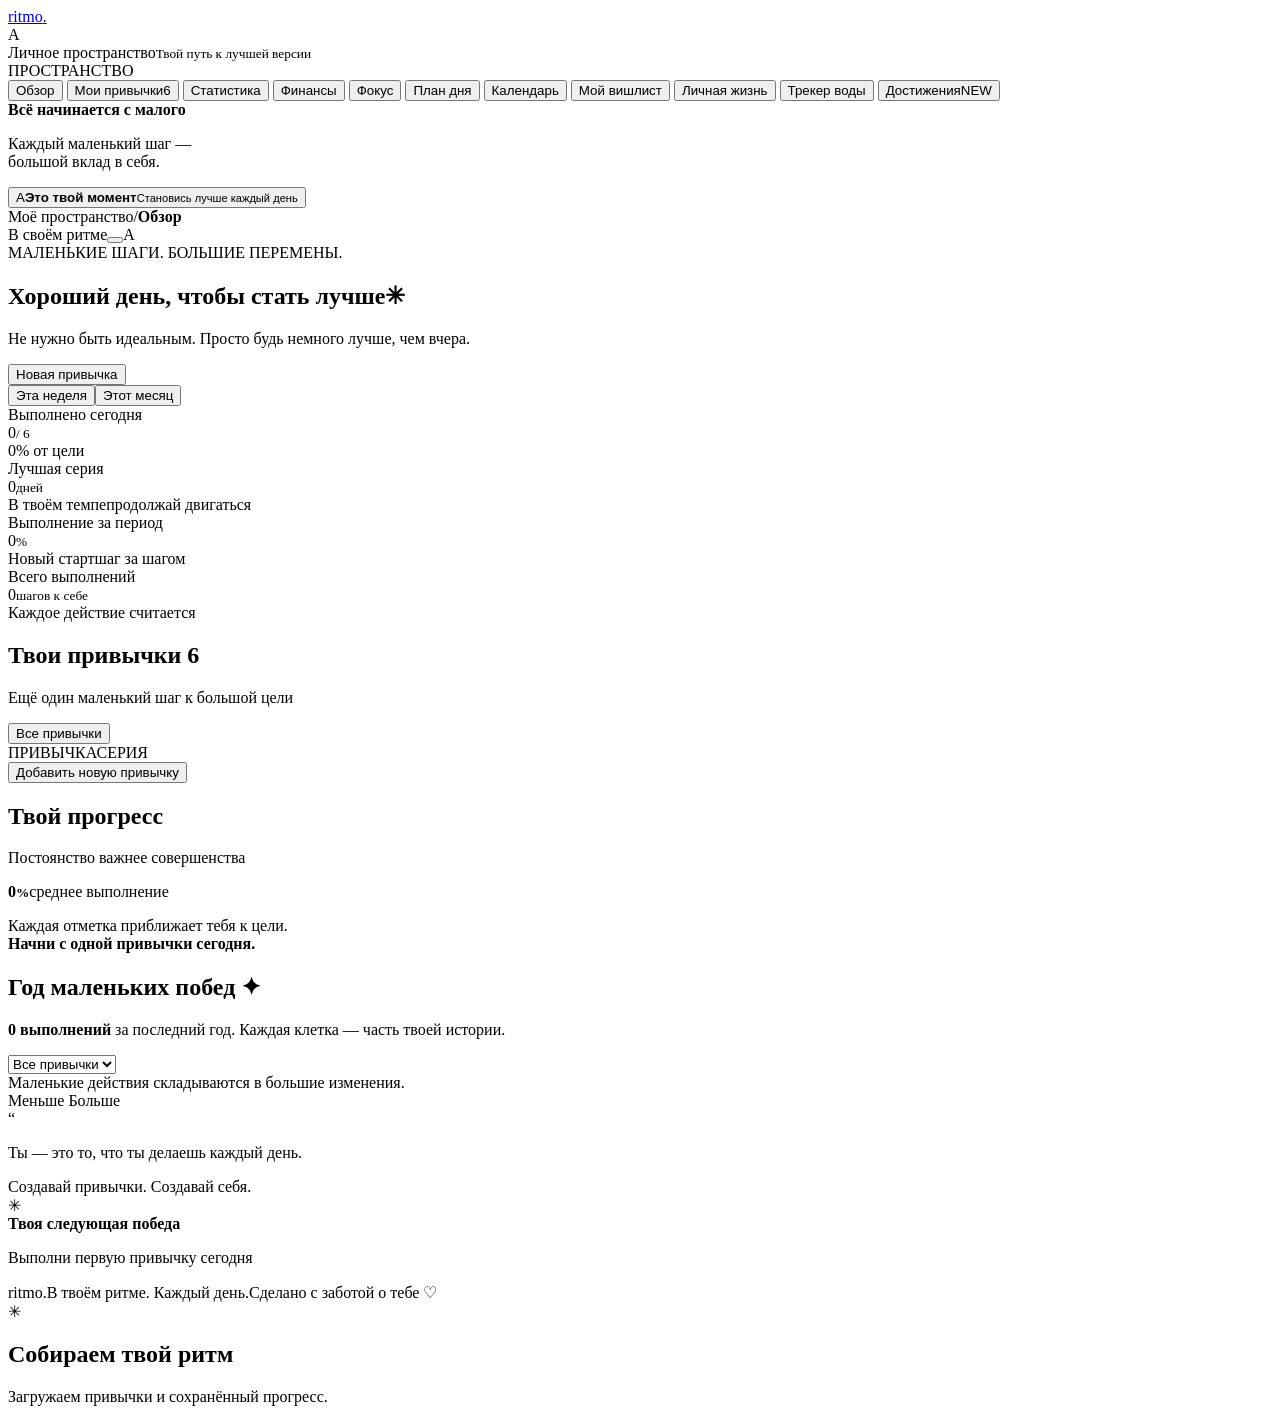
==== frontend/templates/index.html @ eef2b024 "refactor: separate API, persistence, services and frontend layers" ====
<!DOCTYPE html>
<html lang="ru">
<head>
  <meta charset="UTF-8">
  <meta name="viewport" content="width=device-width, initial-scale=1.0">
  <meta name="theme-color" content="#f7f8fc">
  <meta name="description" content="Ritmo — маленькие привычки, большие перемены. Ваш личный трекер привычек и прогресса.">
  <title>Ritmo — твой ритм, твой прогресс</title>
  <link rel="preconnect" href="https://fonts.googleapis.com">
  <link rel="preconnect" href="https://fonts.gstatic.com" crossorigin>
  <link href="https://fonts.googleapis.com/css2?family=Manrope:wght@400;500;600;700;800&display=swap" rel="stylesheet">
  <link rel="stylesheet" href="styles.css">
  <link rel="stylesheet" href="account.css">
  <link rel="stylesheet" href="achievements.css">
  <link rel="stylesheet" href="water.css">
  <link rel="stylesheet" href="finance.css">
  <link rel="stylesheet" href="organizer.css">
  <link rel="stylesheet" href="relationships.css">
  <link rel="stylesheet" href="day-tasks.css">
  <link rel="stylesheet" href="wishlist.css">
  <link rel="stylesheet" href="focus.css">
  <script src="metrics.js" defer></script>
  <script src="storage.js" defer></script>
  <script src="emoji-catalog.js" defer></script>
  <script src="achievements.js" defer></script>
  <script src="finance-math.js" defer></script>
  <script src="schedule.js" defer></script>
  <script src="planner-math.js" defer></script>
  <script src="app.js" defer></script>
  <script src="water.js" defer></script>
  <script src="finance.js" defer></script>
  <script src="money-organizer.js" defer></script>
  <script src="planner.js" defer></script>
  <script src="day-tasks.js" defer></script>
  <script src="calendar.js" defer></script>
  <script src="relationships.js" defer></script>
  <script src="wishlist.js" defer></script>
  <script src="focus-math.js" defer></script>
  <script src="focus-sound.js" defer></script>
  <script src="focus.js" defer></script>
  <script src="account.js" defer></script>
</head>
<body>
  <div class="app-shell">
    <aside class="sidebar">
      <a class="brand" href="#dashboard" aria-label="Ritmo, главная"><span class="brand-mark"><i></i><i></i><i></i></span>ritmo<span class="brand-dot">.</span></a>
      <div class="workspace"><span class="workspace-avatar">А</span><div>Личное пространство<small>Твой путь к лучшей версии</small></div><span data-icon="chevrons" class="workspace-chevron"></span></div>
      <div class="nav-caption">ПРОСТРАНСТВО</div>
      <nav aria-label="Основная навигация">
        <button class="nav-item active" data-view="dashboard"><span data-icon="dashboard"></span>Обзор<span class="active-dot"></span></button>
        <button class="nav-item" data-view="habits"><span data-icon="layers"></span>Мои привычки<span class="nav-count" id="habit-count">6</span></button>
        <button class="nav-item" data-view="analytics"><span data-icon="chart"></span>Статистика</button>
        <button class="nav-item" data-view="finance"><span data-icon="wallet"></span>Финансы</button>
        <button class="nav-item" data-view="focus"><span data-icon="target"></span>Фокус</button>
        <button class="nav-item" data-view="tasks"><span data-icon="check-circle"></span>План дня</button>
        <button class="nav-item" data-view="calendar"><span data-icon="calendar"></span>Календарь</button>
        <button class="nav-item" data-view="wishlist"><span data-icon="sparkles"></span>Мой вишлист</button>
        <button class="nav-item" data-view="relationships"><span data-icon="heart"></span>Личная жизнь</button>
        <button class="nav-item" data-view="water"><span data-water-icon="drop"></span>Трекер воды</button>
        <button class="nav-item" data-view="achievements"><span data-icon="award"></span>Достижения<span class="tiny-new">NEW</span></button>
      </nav>
      <div class="sidebar-bottom"><div class="growth-card"><span class="growth-icon" data-icon="sprout"></span><strong>Всё начинается с малого</strong><p>Каждый маленький шаг —<br>большой вклад в себя.</p><div class="growth-line"><span></span><span></span><span></span><span></span><span></span><span></span><span></span></div></div><button class="profile" id="profile-button"><span class="profile-avatar">А</span><span><strong>Это твой момент</strong><small>Становись лучше каждый день</small></span><span data-icon="sparkles"></span></button></div>
    </aside>
    <div class="main-shell">
      <header class="topbar"><div class="breadcrumb">Моё пространство<span>/</span><strong id="breadcrumb-current">Обзор</strong></div><div class="topbar-right"><span class="live-label"><i></i>В своём ритме</span><button class="icon-button" id="notification-button" aria-label="Подсказка дня"><span data-icon="bell"></span><i class="notification-dot"></i></button><span class="top-avatar">А</span></div></header>
      <main>
        <section class="page-heading"><div><div class="eyebrow"><span class="mini-line"></span>МАЛЕНЬКИЕ ШАГИ. БОЛЬШИЕ ПЕРЕМЕНЫ.</div><h1 id="page-title">Хороший день, чтобы стать лучше<span class="heading-spark">✳</span></h1><p id="page-subtitle">Не нужно быть идеальным. Просто будь немного лучше, чем вчера.</p></div><button class="button button-primary" id="add-habit"><span data-icon="plus"></span>Новая привычка</button></section>
        <div class="date-row"><div class="view-switch"><button class="selected" data-period="week">Эта неделя</button><button data-period="month">Этот месяц</button></div><div class="date-display"><span data-icon="calendar"></span><span id="current-date"></span></div></div>
        <div id="dashboard-view">
          <section class="stats-grid" aria-label="Краткая статистика">
            <article class="stat-card"><div class="stat-top"><span class="stat-label">Выполнено сегодня</span><span class="stat-icon purple" data-icon="check-circle"></span></div><div class="stat-value"><span id="today-done">0</span><small id="today-total">/ 6</small></div><div class="stat-footer"><span class="mini-progress"><i id="today-progress"></i></span><span id="today-percent">0% от цели</span></div></article>
            <article class="stat-card"><div class="stat-top"><span class="stat-label">Лучшая серия</span><span class="stat-icon orange" data-icon="flame"></span></div><div class="stat-value"><span id="best-streak">0</span><small>дней</small></div><div class="stat-footer"><span class="stat-tag orange-text">В твоём темпе</span><span>продолжай двигаться</span></div></article>
            <article class="stat-card"><div class="stat-top"><span class="stat-label">Выполнение за период</span><span class="stat-icon green" data-icon="trend"></span></div><div class="stat-value"><span id="period-percent">0</span><small>%</small></div><div class="stat-footer"><span class="stat-tag green-text" id="period-trend">Новый старт</span><span>шаг за шагом</span></div></article>
            <article class="stat-card"><div class="stat-top"><span class="stat-label">Всего выполнений</span><span class="stat-icon blue" data-icon="sparkles"></span></div><div class="stat-value"><span id="total-done">0</span><small>шагов к себе</small></div><div class="stat-footer"><span class="stacked-dots"><i></i><i></i><i></i></span><span>Каждое действие считается</span></div></article>
          </section>
          <section class="middle-grid">
            <article class="card habits-card"><div class="section-header"><div><h2>Твои привычки <span class="soft-badge" id="habits-badge">6</span></h2><p>Ещё один маленький шаг к большой цели</p></div><button class="text-button" id="all-habits">Все привычки<span data-icon="arrow-up-right"></span></button></div><div class="habit-table-heading"><span>ПРИВЫЧКА</span><span id="week-days-label"></span><span>СЕРИЯ</span></div><div id="habit-list"></div><button class="add-inline" id="add-inline"><span data-icon="plus"></span>Добавить новую привычку</button></article>
            <article class="card chart-card"><div class="section-header"><div><h2>Твой прогресс</h2><p>Постоянство важнее совершенства</p></div><span class="chart-icon" data-icon="chart"></span></div><div class="chart-summary"><strong id="chart-average">0<small>%</small></strong><span><i></i>среднее выполнение</span></div><div class="chart-container" id="progress-chart"></div><div class="chart-note"><span data-icon="sparkles"></span><p id="chart-note">Каждая отметка приближает тебя к цели.<br><strong>Начни с одной привычки сегодня.</strong></p></div></article>
          </section>
          <section class="card activity-card"><div class="section-header"><div><h2>Год маленьких побед <span class="activity-emoji">✦</span></h2><p><strong id="year-total">0 выполнений</strong> за последний год. Каждая клетка — часть твоей истории.</p></div><div class="activity-controls"><select id="activity-habit" aria-label="Привычка для карты активности"><option value="all">Все привычки</option></select><span class="year-badge" id="activity-year"></span></div></div><div class="heatmap-scroll"><div id="heatmap"></div></div><div class="activity-footer"><span><span class="activity-dot"></span>Маленькие действия складываются в большие изменения.</span><div class="heat-legend">Меньше <i></i><i></i><i></i><i></i><i></i> Больше</div></div></section>
          <section class="bottom-grid"><article class="quote-card"><div class="quote-symbol">“</div><div><p>Ты — это то, что ты делаешь каждый день.</p><span>Создавай привычки. Создавай себя.</span></div><span class="quote-art">✳</span></article><article class="next-card"><div class="next-icon" data-icon="target"></div><div><strong id="next-title">Твоя следующая победа</strong><p id="next-description">Выполни первую привычку сегодня</p></div><span data-icon="arrow-right"></span></article></section>
        </div>
        <section id="focus-view" hidden></section>
        <section id="wishlist-view" hidden></section>
        <section id="tasks-view" hidden></section>
        <section id="relationships-view" hidden></section>
        <section id="achievements-view" class="achievements-grid" hidden></section>

        <section id="water-view" class="water-view" hidden>
          <div class="water-section-head"><div><h2>Вода — тоже забота о себе</h2><p id="water-profile-summary">Стакан в Ritmo — 250 мл</p></div><button class="water-edit-profile" id="water-edit-profile" hidden>Изменить цель ↗</button></div>
          <div class="water-layout">
            <div class="water-left">
              <article class="card water-onboarding" id="water-onboarding"><span class="water-onboarding-symbol" data-water-icon="drop"></span><h2>Глоток за глотком.<br>В твоём ритме.</h2><p>Настроим профиль, выберем удобную дневную цель и начнём отмечать воду. Твой прогресс оживёт в силуэте справа.</p><button class="button button-primary water-add" id="water-start">Настроить мой трекер →</button></article>
              <div id="water-tracker-content" hidden>
                <article class="card water-main-card"><div class="water-eyebrow"><span data-water-icon="drop"></span>ТВОИ СТАКАНЫ СЕГОДНЯ</div><div class="water-total-row"><strong id="water-total">0</strong><span>/ <span id="water-target">1 750</span> мл</span></div><div class="water-glass-caption"><strong id="water-glass-count">0</strong> из <span id="water-glass-goal">7</span> стаканов по 250 мл</div><div class="water-progress-caption"><span id="water-progress-label">0% дневной цели</span><span>Маленькие глотки, большой вклад</span></div><div class="water-progress-track"><i id="water-progress-bar"></i></div><div class="water-glasses" id="water-glasses"></div><p id="water-remaining" class="water-remaining"></p><div class="water-amounts" aria-label="Объём напитка"><button data-water-amount="100" aria-pressed="false">100 мл</button><button data-water-amount="250" class="selected" aria-pressed="true">250 мл</button><button data-water-amount="500" aria-pressed="false">500 мл</button></div><button class="button button-primary water-add" id="water-add"><span data-water-icon="plus"></span><span id="water-add-label">Добавить 250 мл</span></button><button class="water-retry" id="water-retry" hidden>Повторить сохранение предыдущего стакана</button></article>
                <article class="card water-entry-card"><div class="water-entry-heading"><h3>Сегодня в твоём стакане</h3><span><span id="water-entry-count">0</span> записей</span></div><div id="water-entry-list" class="water-entry-list"></div></article>
              </div>
            </div>
            <div class="water-right">
              <article class="water-stage"><span class="water-stage-kicker">ТВОЙ ДНЕВНОЙ РИТМ</span><strong class="water-stage-percent" id="body-progress">0%</strong><span class="water-stage-caption">от выбранной цели</span>
                <div class="human-visual" id="human-visual" role="img" aria-label="Прогресс дневной цели воды">
                  <svg class="human-svg" viewBox="0 0 260 460" aria-hidden="true">
                    <defs><linearGradient id="human-background" x1="0" y1="0" x2="1" y2="1"><stop offset="0" stop-color="#e6e9f4"/><stop offset="1" stop-color="#eee9f6"/></linearGradient><linearGradient id="body-water-gradient" x1="0" y1="0" x2="0" y2="1"><stop offset="0" stop-color="#b3d9ec"/><stop offset=".55" stop-color="#abbbe4"/><stop offset="1" stop-color="#b8a4dc"/></linearGradient><g id="human-shape"><circle cx="130" cy="54" r="29"/><path d="M112 84H148L151 103C172 104 185 118 190 138L211 229Q215 245 201 249Q189 251 185 237L164 173L163 255L177 398Q179 415 163 417Q148 420 145 404L130 310L115 404Q112 420 97 417Q81 415 83 398L97 255L96 173L75 237Q71 251 59 249Q45 245 49 229L70 138Q75 118 109 103Z"/></g><clipPath id="human-clip"><circle cx="130" cy="54" r="29"/><path d="M112 84H148L151 103C172 104 185 118 190 138L211 229Q215 245 201 249Q189 251 185 237L164 173L163 255L177 398Q179 415 163 417Q148 420 145 404L130 310L115 404Q112 420 97 417Q81 415 83 398L97 255L96 173L75 237Q71 251 59 249Q45 245 49 229L70 138Q75 118 109 103Z"/></clipPath></defs>
                    <ellipse cx="130" cy="437" rx="67" ry="8" fill="#beb4d9" opacity=".12"/>
                    <use href="#human-shape" fill="url(#human-background)" stroke="#d8d5e9" stroke-width="1"/>
                    <g clip-path="url(#human-clip)"><g id="human-water-level" class="human-water-level"><path class="human-wave back" d="M-260 8Q-195-10-130 8T0 8T130 8T260 8T390 8T520 8T650 8T780 8V520H-260Z" fill="#a7cbe9"/><path class="human-wave" d="M-260 14Q-195-4-130 14T0 14T130 14T260 14T390 14T520 14T650 14T780 14V520H-260Z" fill="url(#body-water-gradient)"/><g fill="white"><circle class="water-bubble" cx="113" cy="220" r="3"/><circle class="water-bubble" cx="149" cy="285" r="2.5"/><circle class="water-bubble" cx="123" cy="350" r="4"/></g></g></g>
                    <use href="#human-shape" fill="none" stroke="#ffffffb0" stroke-width="1.4"/>
                  </svg>
                </div>
                <span class="water-stage-message" id="water-body-message">Твой ритм заботы о себе</span><p class="water-stage-note">Силуэт показывает выполнение дневной цели, а не уровень воды в организме.</p>
              </article>
              <article class="card water-week-card"><div class="water-week-heading"><h3>Твой водный ритм</h3><span>Последние 7 дней · литры</span></div><div class="water-week" id="water-week"></div></article>
            </div>
          </div>
          <div class="water-benefits-head"><h2>Для чего организму вода</h2><a href="https://www.cdc.gov/healthy-weight-growth/water-healthy-drinks/index.html" target="_blank" rel="noopener noreferrer">По данным CDC ↗</a></div>
          <div class="water-benefits"><article class="card water-benefit"><span>☀️</span><h3>Комфортная температура</h3><p>Вода помогает организму поддерживать нормальную температуру.</p></article><article class="card water-benefit"><span>🌿</span><h3>Лёгкость движения</h3><p>Вода поддерживает смазку и амортизацию суставов.</p></article><article class="card water-benefit"><span>💧</span><h3>Естественный баланс</h3><p>Помогает выводить продукты обмена с мочой и потом.</p></article></div>
          <details class="water-source"><summary>Как выбрана дневная цель?</summary><p>Начальная цель — 7 стаканов по 250 мл, то есть 1 750 мл. <a href="https://www.nhs.uk/live-well/eat-well/food-guidelines-and-food-labels/water-drinks-nutrition/" target="_blank" rel="noopener noreferrer">NHS предлагает взрослым ориентир 6–8 стаканов жидкости в день</a>; объём стакана 250 мл выбран в Ritmo для удобства учёта. Считаются и другие напитки. Рост и вес сами по себе не позволяют определить точную индивидуальную норму. Цель можно изменить; в жару и при нагрузке потребности меняются. Если врач ограничил жидкость, следуй его рекомендациям.</p></details>
        </section>

        <section class="finance-view" id="finance-view" hidden>
          <div class="finance-sections" id="finance-sections" aria-label="Разделы финансов"><button class="selected" data-finance-section="overview">Обзор</button><button data-finance-section="planning">Планирование</button><button data-finance-section="savings">Копилки</button><button data-finance-section="debts">Долги</button></div>
          <div id="finance-overview-content">
            <div class="money-quick-actions"><div><strong>Запланируй движение денег</strong><span>Доходы и расходы появятся в календаре и прогнозе бюджета.</span></div><button class="button" data-new-plan="income">↙ Ожидаемый доход</button><button class="button" data-new-plan="expense">↗ Плановый расход</button></div>
          <div class="finance-toolbar"><div class="finance-period"><label for="finance-month">Период</label><input type="month" id="finance-month" aria-label="Месяц для анализа финансов"></div><div class="finance-toolbar-actions"><button class="finance-tool-button" id="finance-settings">Остаток и лимит</button><button class="finance-tool-button" id="finance-export">Экспорт ↗</button><button class="button button-primary finance-add" id="finance-add"><span data-icon="plus"></span>Добавить операцию</button></div></div>
          <div class="finance-stats">
            <article class="card finance-stat finance-balance-card" id="finance-balance-card"><div class="finance-stat-label">Доступно сейчас <span data-icon="wallet"></span></div><div class="finance-stat-value" id="finance-balance">0 ₽</div><div class="finance-stat-foot">На сегодня · по всей внесённой истории<span id="finance-reserved-caption" style="display:block;margin-top:5px"></span></div></article>
            <article class="card finance-stat"><div class="finance-stat-label">Доходы <span data-icon="trend"></span></div><div class="finance-stat-value finance-income-value" id="finance-income">0 ₽</div><div class="finance-stat-foot" id="finance-month-income-label"></div></article>
            <article class="card finance-stat"><div class="finance-stat-label">Расходы <span data-icon="layers"></span></div><div class="finance-stat-value finance-expense-value" id="finance-expenses">0 ₽</div><div class="finance-stat-foot" id="finance-month-expense-label"></div></article>
            <article class="card finance-stat"><div class="finance-stat-label">Итог месяца <span data-icon="chart"></span></div><div class="finance-stat-value" id="finance-net">0 ₽</div><div class="finance-stat-foot" id="finance-net-caption">Доходы минус расходы</div></article>
          </div>
          <div class="finance-setup-hint" id="finance-setup-hint"><span>Начни с денег, которые уже есть. Так баланс будет отражать реальную картину.</span><button id="finance-setup-button">Указать начальный остаток →</button></div>
          <div class="finance-insights" id="finance-insights"></div>
          <div class="finance-charts">
            <article class="card finance-chart-card"><div class="finance-card-heading"><div><h2>Как движутся твои деньги</h2><p id="finance-month-title"></p></div><span class="finance-chart-tag">Баланс по дням</span></div><div id="finance-chart"></div><p class="finance-chart-caption" id="finance-chart-caption"></p></article>
            <article class="card finance-distribution-card"><div class="finance-card-heading"><div><h2>Куда уходит больше всего</h2><p>Распределение расходов за месяц</p></div><span data-icon="target" style="color:#c2afcf"></span></div><div class="finance-donut" id="finance-donut"></div><div class="finance-category-legend" id="finance-category-legend"></div></article>
          </div>
          <div class="finance-bottom">
            <article class="card finance-history-card" id="finance-history-card"><div class="finance-card-heading"><div><h2>История операций <span class="soft-badge" id="finance-entry-count">0</span></h2><p>Всё, что пришло. Всё, что ушло.</p></div><span data-icon="layers" style="color:#bdaccb"></span></div><div class="finance-history-filters"><input id="finance-search" type="search" placeholder="Найти операцию…" aria-label="Поиск операций"><select id="finance-category-filter" aria-label="Фильтр по категории"><option value="all">Все категории</option></select></div><div class="finance-ledger" id="finance-ledger"></div></article>
            <article class="card finance-budget-card"><div class="finance-card-heading"><div><h2>Твои рамки комфорта</h2><p>Лимиты помогают замечать лишнее</p></div><button class="text-button" id="finance-budget-settings">Настроить ↗</button></div><div class="finance-budget-summary"><strong id="finance-budget-value">Лимит пока не задан</strong><div class="finance-budget-track"><i id="finance-budget-fill"></i></div><p id="finance-budget-left"></p></div><div class="finance-limit-preview"><strong id="finance-daily">0 ₽</strong> доступно в день<p id="finance-daily-caption" style="margin:5px 0 0;font-size:9px"></p><small>Минимум из свободного остатка (без копилок) и остатка лимита, делённый на оставшиеся дни. Будущие доходы не учитываются.</small></div><div class="finance-category-budgets" id="finance-category-budgets"></div></article>
          </div><p class="finance-bottom-note"><span data-icon="check-circle"></span>Только твой профиль. Суммы считаются в копейках, данные сохраняются в базе. Валюта — рубли.</p>

          </div>
          <div class="org-panel" id="finance-savings-content" hidden>
            <div class="org-section-heading"><div><h2>У мечты есть свой счёт</h2><p>Отложи на подарок или сохрани деньги в сейфе. Копилки входят в общий остаток и исключаются из свободного бюджета.</p></div><button id="savings-add" class="button button-primary">＋ Новая копилка</button></div>
            <div class="org-stat-grid"><article class="card org-stat violet"><span>Отложено в копилках</span><strong id="savings-total">0 ₽</strong><small>Деньги зарезервированы, но ещё не потрачены</small></article><article class="card org-stat mint"><span>Свободно для других трат</span><strong id="savings-free">0 ₽</strong><small>Общий остаток минус активные копилки</small></article><article class="card org-stat"><span>Желаний исполнено</span><strong id="savings-done">0</strong><small>Покупки, сделанные из копилок</small></article></div>
            <div class="org-cards" id="savings-list"></div><article class="card org-locations-card"><h3>Где лежат отложенные деньги</h3><p>Суммы активных копилок по месту хранения. Это не выписка по всем банковским счетам.</p><div class="org-locations" id="savings-locations"></div></article>
          </div>
          <div class="org-panel" id="finance-debts-content" hidden>
            <div class="org-section-heading"><div><h2>Чтобы ничего не висело в голове</h2><p>Кому, сколько и когда. Платежи появляются в календаре, а закрытые долги остаются в истории.</p></div><div class="org-panel-tools"><select class="org-filter" id="debt-filter" aria-label="Показать долги"><option value="open">Открытые</option><option value="closed">Закрытые</option><option value="all">Все долги</option></select><button id="debts-add" class="button button-primary">＋ Добавить долг</button></div></div>
            <div class="org-stat-grid"><article class="card org-stat rose"><span>Я должен</span><strong id="debts-owe">0 ₽</strong><small>Остаток по открытым долгам</small></article><article class="card org-stat mint"><span>Мне должны</span><strong id="debts-owed">0 ₽</strong><small>Будущие возвраты, не фактические деньги</small></article><article class="card org-stat violet"><span>Закрыто долгов</span><strong id="debts-closed">0</strong><small>Каждый закрытый долг — чуть больше свободы</small></article></div><div class="org-cards" id="debts-list"></div>
          </div>
          <div class="org-panel" id="finance-planning-content" hidden>
            <div class="org-section-heading"><div><h2>У денег есть завтра</h2><p>Рассчитай бюджет до нужной даты. Планы не меняют фактический баланс, пока ты их не проведёшь.</p></div><button class="button button-primary" id="plans-add">＋ Добавить план</button></div>
            <article class="card planner-setup"><div class="planner-date-row"><div><label for="planner-end">Рассчитать бюджет до</label><input type="date" id="planner-end" required></div><div class="planner-quick"><button data-plan-range="7">На неделю</button><button data-plan-range="30">На 30 дней</button><button data-plan-range="month">До конца месяца</button></div></div><div class="planner-toggles"><label><input id="planner-income-toggle" type="checkbox" checked>Учитывать ожидаемые доходы</label><label><input id="planner-debts-toggle" type="checkbox" checked>Учитывать платежи по долгам</label></div><p id="planner-range-caption" class="planner-range-caption"></p></article>
            <div class="planner-stats"><article class="card planner-stat hero"><span>Можно распределять в день</span><strong id="planner-daily">0 ₽</strong><small>С учётом дат поступлений и обязательств</small></article><article class="card planner-stat"><span>На ближайшую неделю</span><strong id="planner-weekly">0 ₽</strong><small>Дневная сумма × до 7 дней</small></article><article class="card planner-stat"><span>На повседневные траты за период</span><strong id="planner-period">0 ₽</strong><small>Равномерный бюджет до выбранной даты</small></article><article class="card planner-stat"><span>Остаток после планов</span><strong id="planner-ending">0 ₽</strong><small>До вычета повседневных трат</small></article></div>
            <div class="planner-body"><article class="card planner-chart-card"><h3>Хватит ли денег до этой даты?</h3><p>Свободный остаток по дням, если все выбранные планы исполнятся. Копилки уже исключены.</p><div id="planner-chart"></div><div class="planner-warning" id="planner-warning"></div></article><article class="card planner-summary-card"><h3>Из чего складывается расчёт</h3><div class="planner-breakdown" id="planner-breakdown"></div></article></div>
            <article class="card planner-obligations-card"><h3>Что учтено до этой даты</h3><div id="planner-obligations"></div><p class="org-footnote" id="planner-undated"></p><p class="org-footnote">По ежемесячным долгам учтены все платежи до выбранной даты, в пределах остатка долга. По разовым — ближайший платёж. Если выбранного числа нет в месяце, платёж приходится на последний день. Планы условно исполняются в начале указанного дня; прошедшие непроведённые планы — сегодня. Месячные лимиты не списывают деньги и в этот расчёт не входят. Не дублируй платёж по долгу отдельным планом.</p></article>
            <div class="org-section-heading"><div><h2>Запланированные операции</h2><p>Ожидаемые доходы и расходы на конкретные даты</p></div><select class="org-filter" id="plan-filter" aria-label="Показать планы"><option value="pending">В ожидании</option><option value="posted">Проведённые</option><option value="cancelled">Отменённые</option><option value="all">Все планы</option></select></div><div class="org-plans-list" id="plans-list"></div>
          </div>
</section>

        <section class="calendar-view" id="calendar-view" hidden><div class="org-section-heading"><div><h2>Всё важное — в своём дне</h2><p>Твои события, планы по деньгам и ближайшие платежи. Всего в этом месяце: <span id="calendar-month-count">0</span>.</p></div><button id="calendar-add" class="button button-primary">＋ Добавить событие</button></div><div class="calendar-layout"><article class="card calendar-month-card"><div class="calendar-month-toolbar"><h2 id="calendar-month-title"></h2><div class="calendar-month-controls"><button data-calendar-shift="-1" aria-label="Предыдущий месяц">←</button><button id="calendar-today">Сегодня</button><button data-calendar-shift="1" aria-label="Следующий месяц">→</button></div></div><div class="calendar-weekdays"><span>ПН</span><span>ВТ</span><span>СР</span><span>ЧТ</span><span>ПТ</span><span>СБ</span><span>ВС</span></div><div class="calendar-grid" id="calendar-grid"></div><div class="calendar-key"><span><i></i>Событие</span><span><i class="income"></i>Доход</span><span><i class="expense"></i>Расход / платёж</span></div></article><article class="card calendar-agenda-card"><div class="calendar-agenda-head"><div><h3 id="calendar-selected-title"></h3><p id="calendar-day-count"></p></div><button id="calendar-add-selected" aria-label="Добавить событие в выбранный день">＋</button></div><div class="calendar-money-actions"><button class="button" data-new-plan="income">＋ Доход в этот день</button><button class="button" data-new-plan="expense">＋ Платёж в этот день</button></div><div class="task-calendar-controls"><button class="button" id="calendar-add-task">＋ Задача на этот день</button><button id="calendar-open-planner">План дня ↗</button></div><div id="calendar-task-summary"></div><div id="calendar-agenda"></div></article></div></section>
        <footer class="page-footer"><span class="footer-logo">ritmo.</span><span>В твоём ритме. Каждый день.</span><span>Сделано с заботой о тебе <span class="footer-heart">♡</span></span></footer>
      </main>
    </div>
  </div>

  <section class="auth-screen" id="auth-screen" hidden aria-label="Вход в Ritmo">
    <div class="auth-story"><div class="auth-story-orbit"></div><div class="brand"><span class="brand-mark"><i></i><i></i><i></i></span>ritmo<span class="brand-dot">.</span></div><span class="auth-kicker">МАЛЕНЬКИЕ ШАГИ. ТВОЯ ИСТОРИЯ.</span><h1>Найди свой ритм.<br><em>Останься собой.</em></h1><p>Место для твоих привычек, маленьких побед и заботы о себе. Каждый новый день — ещё одна возможность.</p><div class="auth-preview" aria-hidden="true"><i style="--i:0"></i><i style="--i:1"></i><i style="--i:2"></i><i style="--i:3"></i><i style="--i:4"></i><i style="--i:5"></i><i style="--i:6"></i><i style="--i:7"></i><i style="--i:8"></i><i style="--i:9"></i><i style="--i:10"></i><i style="--i:11"></i><i style="--i:12"></i><i style="--i:13"></i><i style="--i:14"></i><i style="--i:15"></i><i style="--i:16"></i><i style="--i:17"></i><i style="--i:18"></i><i style="--i:19"></i><i style="--i:20"></i><i style="--i:21"></i><i style="--i:22"></i><i style="--i:23"></i><i style="--i:24"></i><i style="--i:25"></i><i style="--i:26"></i><i style="--i:27"></i><i style="--i:28"></i><i style="--i:29"></i><i style="--i:30"></i><i style="--i:31"></i><i style="--i:32"></i><i style="--i:33"></i><i style="--i:34"></i><i style="--i:35"></i><i style="--i:36"></i><i style="--i:37"></i><i style="--i:38"></i><i style="--i:39"></i><i style="--i:40"></i><i style="--i:41"></i><i style="--i:42"></i><i style="--i:43"></i><i style="--i:44"></i><i style="--i:45"></i><i style="--i:46"></i><i style="--i:47"></i><i style="--i:48"></i><i style="--i:49"></i><i style="--i:50"></i><i style="--i:51"></i><i style="--i:52"></i><i style="--i:53"></i><i style="--i:54"></i><i style="--i:55"></i><i style="--i:56"></i><i style="--i:57"></i><i style="--i:58"></i><i style="--i:59"></i></div><span class="auth-story-footer">Твой прогресс принадлежит только тебе ♡</span></div>
    <div class="auth-form-wrap"><div class="auth-form-card"><div class="auth-mode-switch"><button data-auth-mode="login" type="button">Войти</button><button data-auth-mode="register" type="button" class="selected">Создать профиль</button></div><h2 id="auth-form-title">Твоя новая глава</h2><p class="auth-intro">Один профиль. Твои привычки, достижения и личный прогресс.</p><form id="auth-form"><div id="auth-name-field"><label for="auth-name">Как тебя зовут?</label><input id="auth-name" maxlength="40" autocomplete="given-name" placeholder="Твоё имя" required></div><label for="auth-email">Email</label><input id="auth-email" type="email" maxlength="254" autocomplete="email" placeholder="you@example.com" required><label for="auth-password">Пароль</label><input id="auth-password" type="password" minlength="10" maxlength="128" autocomplete="new-password" placeholder="Минимум 10 символов" required><small class="auth-password-note">Пароль хранится в виде защищённого хеша.</small><label id="legacy-field" class="auth-legacy" hidden><input type="checkbox" id="auth-import-legacy" checked><span>Перенести прежние привычки с этого компьютера в мой профиль</span></label><p id="auth-error" class="auth-error" role="alert"></p><button id="auth-submit" class="button button-primary auth-submit" type="submit">Создать мой профиль →</button></form><p class="auth-privacy">Личное пространство начинается с тебя.<br>Сессия защищена, привычки доступны только твоему профилю.</p></div></div>
  </section>
  <dialog id="account-dialog" class="account-dialog" aria-labelledby="account-name"><button class="icon-button" id="close-account" aria-label="Закрыть">×</button><span class="account-dialog-avatar">✳</span><h2 id="account-name">Мой профиль</h2><p id="account-email"></p><button class="button button-secondary" id="logout-button">Выйти из профиля</button></dialog>

  <dialog id="water-settings-dialog" class="water-settings-dialog" aria-labelledby="water-settings-title"><form id="water-settings-form"><div class="modal-heading"><span class="modal-spark">💧</span><button type="button" class="icon-button" id="water-close-settings" aria-label="Закрыть">×</button></div><h2 id="water-settings-title">Твой водный ритм</h2><p>Познакомимся и выберем удобную отправную точку.</p><div class="water-fields"><div><label for="water-height">Рост, см</label><input id="water-height" type="number" min="100" max="240" step="0.1" placeholder="175" required></div><div><label for="water-weight">Вес, кг</label><input id="water-weight" type="number" min="30" max="300" step="0.1" placeholder="70" required></div></div><label>Стартовая цель на день</label><div class="water-goal-options"><button type="button" data-water-goal="1500">6 стаканов</button><button type="button" data-water-goal="1750" class="selected">7 стаканов</button><button type="button" data-water-goal="2000">8 стаканов</button></div><label for="water-goal-input">Или своя цель, мл</label><input id="water-goal-input" type="number" min="250" max="5000" step="250" value="1750" required><div id="water-goal-preview" class="water-goal-preview"></div><p class="water-settings-note">Начальные 7 стаканов — общий ориентир для взрослых, не медицинская норма. Рост и вес сохраняются в профиле; они не используются для расчёта точной потребности. Учитывай другие напитки и рекомендации своего врача.</p><label class="water-adult-label"><input type="checkbox" id="water-adult" required>Мне исполнилось 18 лет</label><div class="water-settings-error" id="water-settings-error" role="alert"></div><button class="button button-primary" id="water-save-settings" type="submit">Сохранить мой ритм →</button></form></dialog>

  <dialog class="finance-dialog" id="finance-entry-dialog" aria-labelledby="finance-entry-title"><form id="finance-entry-form"><div class="modal-heading"><span class="modal-spark">↗</span><button class="icon-button" type="button" data-close-finance="finance-entry-dialog" aria-label="Закрыть">×</button></div><h2 id="finance-entry-title">Каждая сумма на своём месте</h2><p>Запиши операцию — баланс и графики обновятся сами.</p><div class="finance-kind-switch"><button type="button" class="selected" data-finance-kind="expense">− Расход</button><button type="button" data-finance-kind="income">+ Доход</button></div><div class="finance-input-columns"><div><label for="finance-entry-amount">Сумма, ₽</label><input id="finance-entry-amount" inputmode="decimal" placeholder="1 250,50" maxlength="18" required autocomplete="off"></div><div><label for="finance-entry-date">Дата</label><input id="finance-entry-date" type="date" required></div></div><div class="finance-category-label"><label for="finance-entry-category">Категория</label><button type="button" id="finance-new-category">＋ Своя категория</button></div><select id="finance-entry-category" required></select><label for="finance-entry-note">Комментарий</label><input id="finance-entry-note" maxlength="120" placeholder="Например, продукты на неделю" autocomplete="off"><div class="finance-form-error" id="finance-entry-error" role="alert"></div><button class="button button-primary finance-submit" id="finance-save-entry" type="submit">Сохранить операцию →</button></form></dialog>
  <dialog class="finance-dialog" id="finance-settings-dialog" aria-labelledby="finance-settings-title"><form id="finance-settings-form"><div class="modal-heading"><span class="modal-spark">✳</span><button class="icon-button" type="button" data-close-finance="finance-settings-dialog" aria-label="Закрыть">×</button></div><h2 id="finance-settings-title">Точка отсчёта</h2><p class="finance-settings-form-note">Начальный остаток — деньги, которые были до первой внесённой операции. Это не доход месяца.</p><label for="finance-opening">Начальный остаток, ₽</label><input id="finance-opening" inputmode="decimal" placeholder="0,00" required><small>Можно указать отрицательное значение. Остаток + все доходы − все расходы = доступные деньги.</small><label for="finance-monthly-limit">Месячный лимит расходов, ₽</label><input id="finance-monthly-limit" inputmode="decimal" placeholder="Например, 45 000"><small>Пустое поле или 0 — без лимита. Настройка применяется к каждому месяцу и не меняет реальные суммы операций.</small><div class="finance-form-error" id="finance-settings-error" role="alert"></div><button class="button button-primary finance-submit" id="finance-save-settings">Сохранить настройки →</button></form></dialog>
  <dialog class="finance-dialog" id="finance-category-dialog" aria-labelledby="finance-category-title"><form id="finance-category-form"><div class="modal-heading"><span class="modal-spark">✦</span><button class="icon-button" type="button" data-close-finance="finance-category-dialog" aria-label="Закрыть">×</button></div><h2 id="finance-category-title">Своя категория</h2><p>Для того, что важно именно тебе. Тип категории совпадает с текущей операцией.</p><label for="finance-new-category-name">Название</label><input id="finance-new-category-name" maxlength="40" placeholder="Например, мой кот" required><label for="finance-new-category-emoji">Значок</label><select id="finance-new-category-emoji"><option>🐕</option><option>🏡</option><option>🎨</option><option>🎁</option><option>🎮</option><option>🚗</option><option>👕</option><option>📚</option><option>☕</option><option>💻</option><option>🌿</option><option>✨</option></select><div class="finance-form-error" id="finance-new-category-error" role="alert"></div><button class="button button-primary finance-submit" id="finance-save-category">Добавить категорию →</button></form></dialog>
  <dialog class="finance-dialog" id="finance-category-budget-dialog" aria-labelledby="finance-budget-category-name"><form id="finance-category-budget-form"><div class="modal-heading"><span class="modal-spark">◎</span><button class="icon-button" type="button" data-close-finance="finance-category-budget-dialog" aria-label="Закрыть">×</button></div><h2 id="finance-budget-category-name"></h2><p>Укажи комфортный лимит расходов на эту категорию за месяц.</p><label for="finance-category-limit">Лимит, ₽</label><input id="finance-category-limit" inputmode="decimal" placeholder="Например, 10 000"><small>Пустое поле или 0 — без ограничения. Это ориентир для анализа, деньги со счёта не списываются.</small><div class="finance-form-error" id="finance-category-budget-error" role="alert"></div><button class="button button-primary finance-submit" id="finance-save-budget">Сохранить лимит →</button></form></dialog>
  <dialog id="habit-dialog"><form id="habit-form"><div class="modal-heading"><span class="modal-spark">✳</span><button type="button" class="icon-button" id="close-modal" aria-label="Закрыть"><span data-icon="x"></span></button></div><h2 id="modal-title">Большое начинается с малого</h2><p>Добавь привычку и найди для неё место в своём дне.</p><label for="habit-name">Название привычки</label><input id="habit-name" name="name" placeholder="Например, читать 20 минут" maxlength="60" required autocomplete="off"><label for="habit-category">Категория</label><select id="habit-category"><option>Здоровье</option><option>Развитие</option><option>Осознанность</option><option>Спорт</option><option>Творчество</option><option>Другое</option></select><label>Выбери значок</label><input type="search" id="emoji-search" placeholder="Найти значок: чтение, спорт, музыка…" aria-label="Поиск значка"><div class="emoji-categories" id="emoji-categories" aria-label="Категории значков"></div><div class="emoji-picker" id="emoji-picker"></div><label>Цвет привычки</label><div class="color-picker" id="color-picker"></div><div class="modal-actions"><button type="button" class="button button-secondary" id="cancel-modal">Отмена</button><button type="submit" class="button button-primary" id="save-habit"><span data-icon="plus"></span>Добавить привычку</button></div></form></dialog>
  <div class="connection-panel" id="connection-panel" role="status"><div class="connection-card"><span class="connection-symbol" id="connection-symbol">✳</span><h2 id="connection-title">Собираем твой ритм</h2><p id="connection-description">Загружаем привычки и сохранённый прогресс.</p><button class="button button-primary" id="retry-connection" hidden>Повторить подключение</button></div></div>
  <div class="toast" id="toast" role="status"><span data-icon="check-circle"></span><span id="toast-text"></span></div><div id="confetti-container" aria-hidden="true"></div>
</body>
</html>
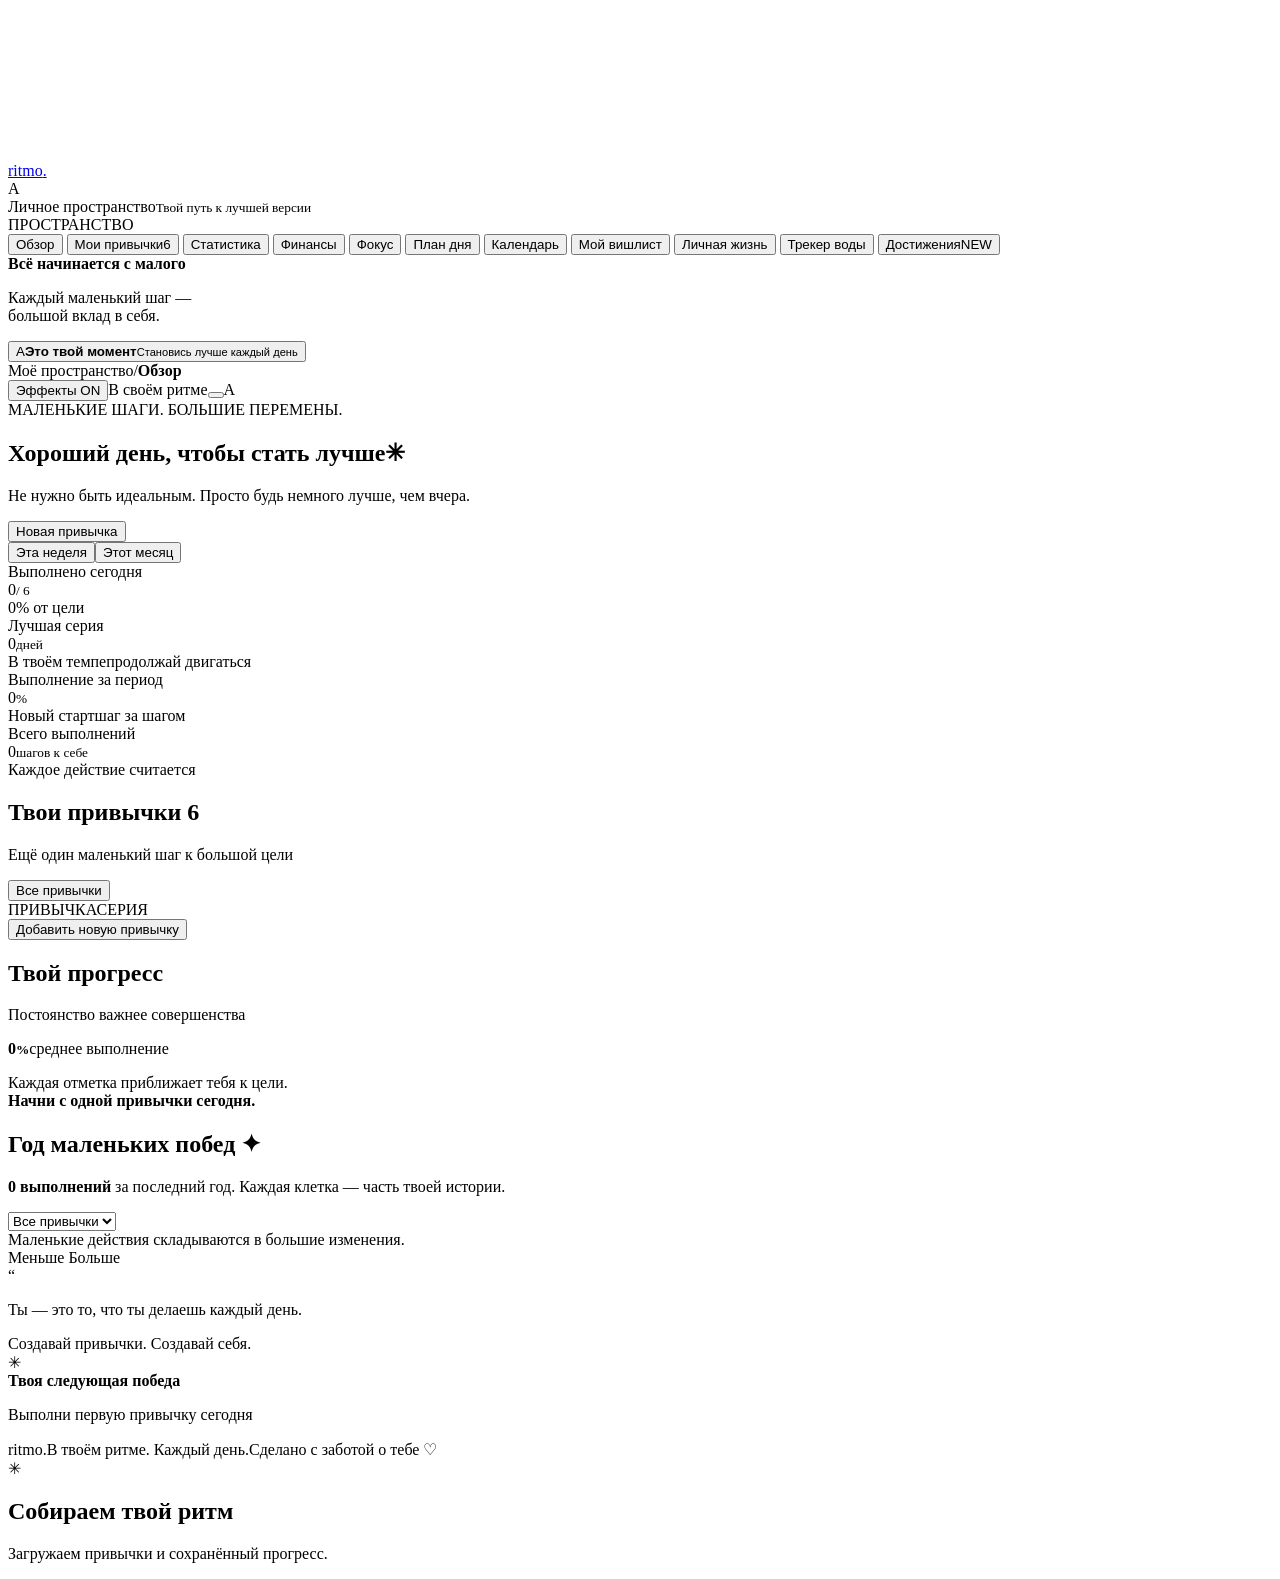
==== commit ded6eeee: "feat: introduce Nocturne dark theme and accessible Matrix effects" ====
--- a/frontend/templates/index.html
+++ b/frontend/templates/index.html
@@ -3,7 +3,7 @@
 <head>
   <meta charset="UTF-8">
   <meta name="viewport" content="width=device-width, initial-scale=1.0">
-  <meta name="theme-color" content="#f7f8fc">
+  <meta name="theme-color" content="#060a09">
   <meta name="description" content="Ritmo — маленькие привычки, большие перемены. Ваш личный трекер привычек и прогресса.">
   <title>Ritmo — твой ритм, твой прогресс</title>
   <link rel="preconnect" href="https://fonts.googleapis.com">
@@ -19,6 +19,8 @@
   <link rel="stylesheet" href="day-tasks.css">
   <link rel="stylesheet" href="wishlist.css">
   <link rel="stylesheet" href="focus.css">
+  <link rel="stylesheet" href="nocturne.css">
+  <script src="nocturne.js" defer></script>
   <script src="metrics.js" defer></script>
   <script src="storage.js" defer></script>
   <script src="emoji-catalog.js" defer></script>
@@ -41,6 +43,7 @@
   <script src="account.js" defer></script>
 </head>
 <body>
+  <canvas id="matrix-rain" aria-hidden="true"></canvas>
   <div class="app-shell">
     <aside class="sidebar">
       <a class="brand" href="#dashboard" aria-label="Ritmo, главная"><span class="brand-mark"><i></i><i></i><i></i></span>ritmo<span class="brand-dot">.</span></a>
@@ -62,7 +65,7 @@
       <div class="sidebar-bottom"><div class="growth-card"><span class="growth-icon" data-icon="sprout"></span><strong>Всё начинается с малого</strong><p>Каждый маленький шаг —<br>большой вклад в себя.</p><div class="growth-line"><span></span><span></span><span></span><span></span><span></span><span></span><span></span></div></div><button class="profile" id="profile-button"><span class="profile-avatar">А</span><span><strong>Это твой момент</strong><small>Становись лучше каждый день</small></span><span data-icon="sparkles"></span></button></div>
     </aside>
     <div class="main-shell">
-      <header class="topbar"><div class="breadcrumb">Моё пространство<span>/</span><strong id="breadcrumb-current">Обзор</strong></div><div class="topbar-right"><span class="live-label"><i></i>В своём ритме</span><button class="icon-button" id="notification-button" aria-label="Подсказка дня"><span data-icon="bell"></span><i class="notification-dot"></i></button><span class="top-avatar">А</span></div></header>
+      <header class="topbar"><div class="breadcrumb">Моё пространство<span>/</span><strong id="breadcrumb-current">Обзор</strong></div><div class="topbar-right"><button class="effects-toggle" type="button" aria-pressed="true" title="Включить или выключить анимации">Эффекты <span>ON</span></button><span class="live-label"><i></i>В своём ритме</span><button class="icon-button" id="notification-button" aria-label="Подсказка дня"><span data-icon="bell"></span><i class="notification-dot"></i></button><span class="top-avatar">А</span></div></header>
       <main>
         <section class="page-heading"><div><div class="eyebrow"><span class="mini-line"></span>МАЛЕНЬКИЕ ШАГИ. БОЛЬШИЕ ПЕРЕМЕНЫ.</div><h1 id="page-title">Хороший день, чтобы стать лучше<span class="heading-spark">✳</span></h1><p id="page-subtitle">Не нужно быть идеальным. Просто будь немного лучше, чем вчера.</p></div><button class="button button-primary" id="add-habit"><span data-icon="plus"></span>Новая привычка</button></section>
         <div class="date-row"><div class="view-switch"><button class="selected" data-period="week">Эта неделя</button><button data-period="month">Этот месяц</button></div><div class="date-display"><span data-icon="calendar"></span><span id="current-date"></span></div></div>
